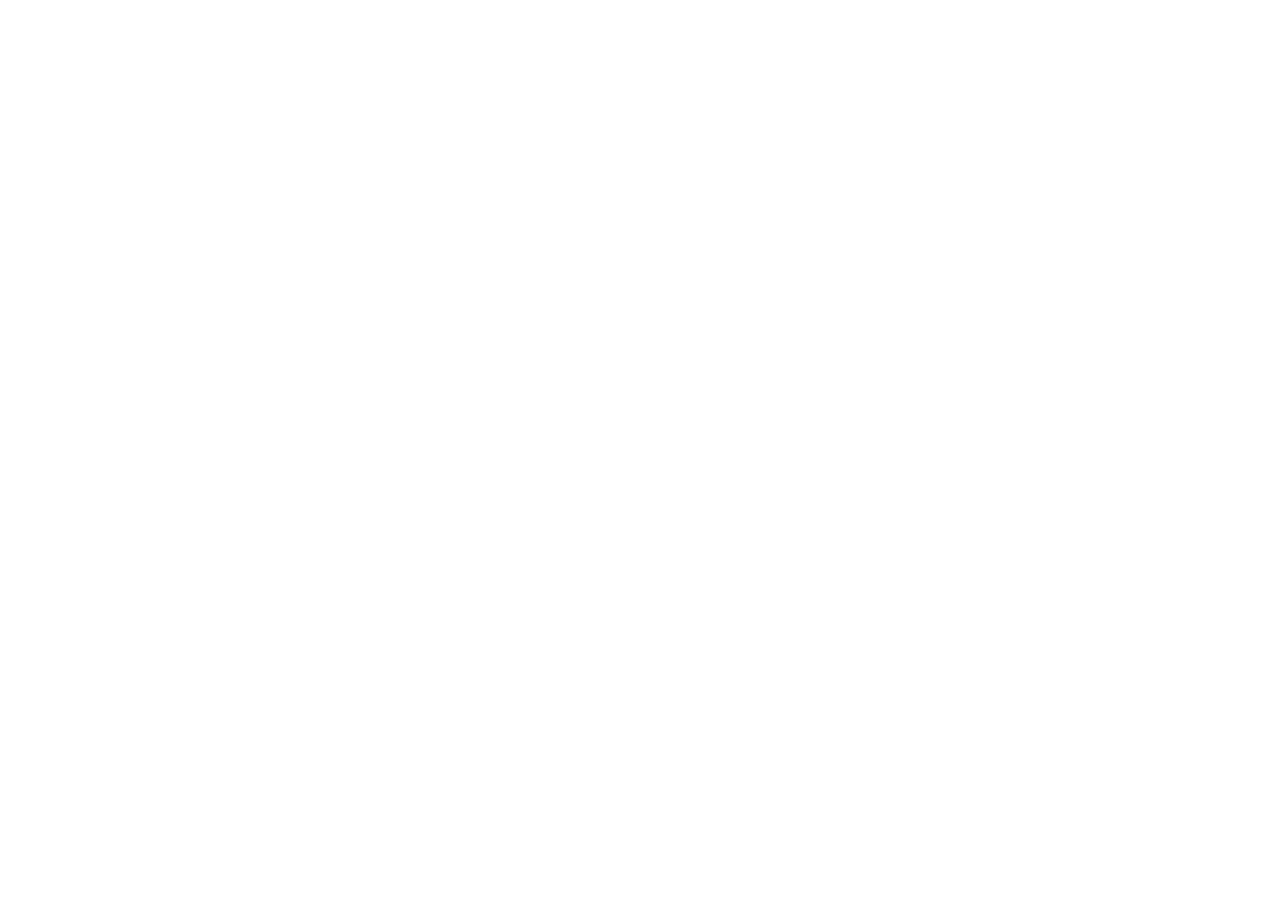
==== cards.html @ e1072382 "cards" ====
<!DOCTYPE html>
<html lang="en">
<head>
    <meta charset="UTF-8">
    <meta name="viewport" content="width=device-width, initial-scale=1.0">
    <link rel="stylesheet" href="cards.css">
    <title>Document</title>
</head>
<body>
    
</body>
</html>
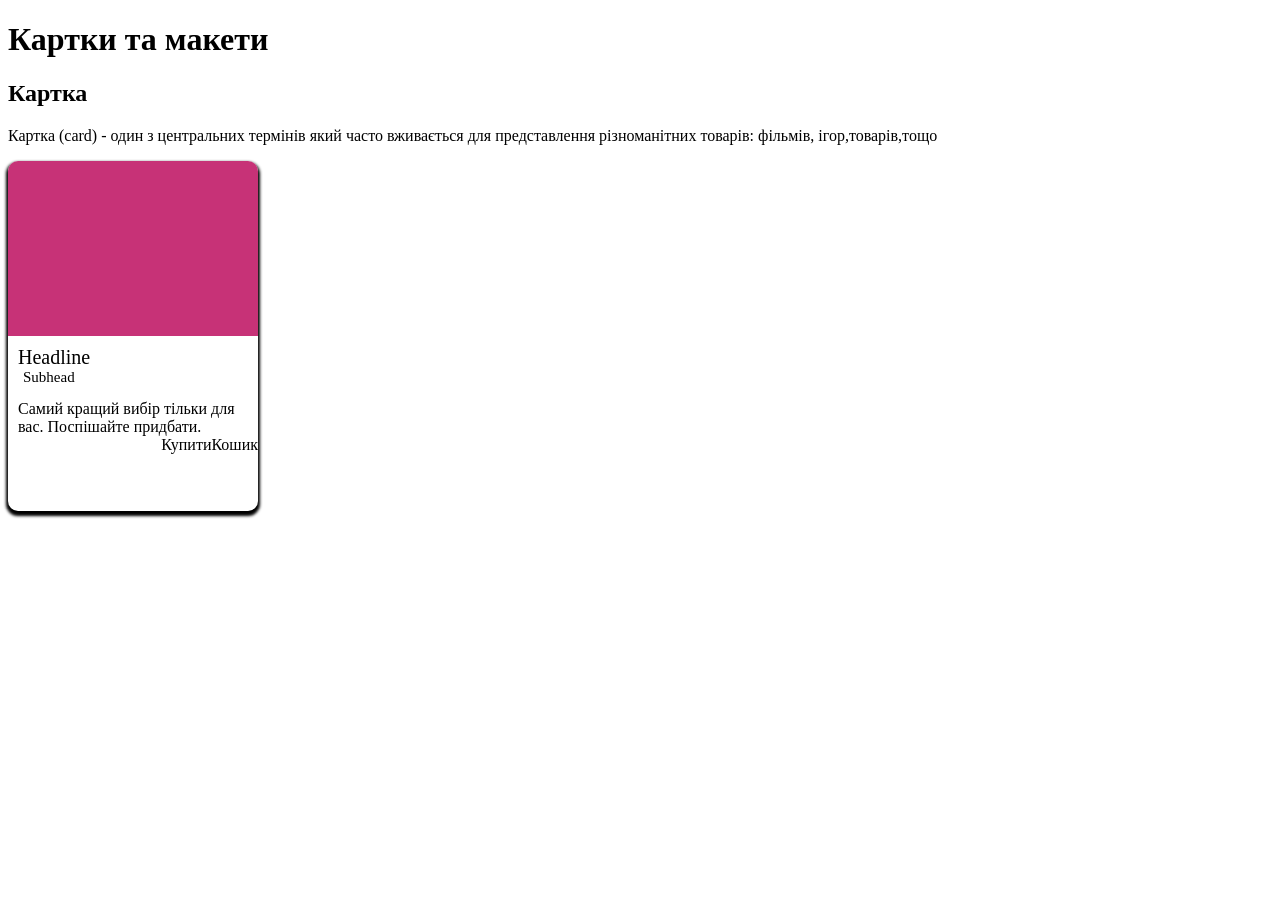
==== commit 06b1fd20: "cards2" ====
--- a/cards.html
+++ b/cards.html
@@ -4,9 +4,28 @@
     <meta charset="UTF-8">
     <meta name="viewport" content="width=device-width, initial-scale=1.0">
     <link rel="stylesheet" href="cards.css">
-    <title>Document</title>
+    <title>Cards</title>
 </head>
 <body>
-    
+    <h1>Картки та макети</h1>
+        <h2>Картка</h2>
+        <p>
+            Картка (card) - один з центральних
+            термінів який часто вживається для представлення
+             різноманітних товарів: фільмів, ігор,товарів,тощо
+        </p>
+        <div class=card>
+            <div class="card-image"></div>
+            <div class="card-headline">Headline</div>
+            <div class="card-subhead">Subhead</div>
+            <div class="card-text">
+            Самий кращий вибір тільки для вас. 
+            Поспішайте придбати. 
+        </div>
+        <div class="card-footer">
+        <div class="card-button">Купити</div>
+        <div class="card-button">Кошик</div>
+        </div>
+        </div>
 </body>
 </html>
--- a/cards.css
+++ b/cards.css
@@ -0,0 +1,39 @@
+.card {
+   border-radius: 10px;
+   box-shadow: 0 3px 3px 2px; /* 1- горизонтальний зсув, 2- вертикальний зсув,3-розмір тіні,4- блюр(плавність) */   
+   height: 350px;
+   width: 250px;
+}
+.card-text{
+   flex:1;
+   padding-top: 14px;
+}
+
+.card-image {
+width: 100%;
+height:50%;
+background-color: rgb(199, 50, 119);
+/*              LT   RT  LB RB */
+border-radius: 10px 10px 0 0;
+}
+.card-headline{
+   padding-top: 10px;
+   font-size: 20px;
+   padding-left:10px;
+}
+.card-subhead{
+font-size: 15px;
+margin-left:5px;
+padding-left:10px;
+}
+.card-text{
+padding-top:14px;
+padding-left:10px;
+}
+.card-footer {
+display:flex;
+justify-content: end;
+}
+.card-button {
+
+}
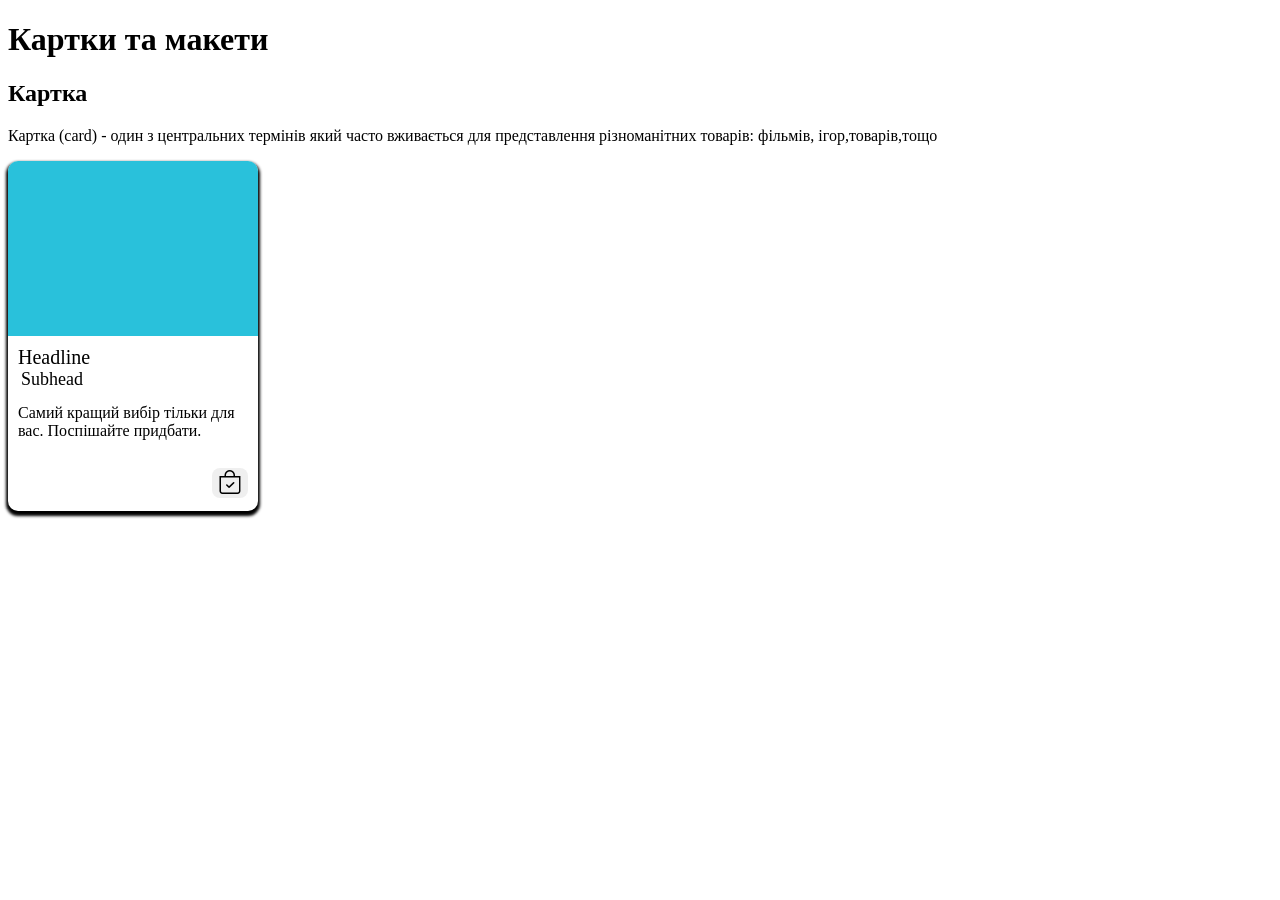
==== commit 5f22fd94: "cards3" ====
--- a/cards.html
+++ b/cards.html
@@ -3,6 +3,7 @@
 <head>
     <meta charset="UTF-8">
     <meta name="viewport" content="width=device-width, initial-scale=1.0">
+    <link rel="stylesheet" href="https://cdn.jsdelivr.net/npm/bootstrap-icons@1.13.2/font/bootstrap-icons.min.css">
     <link rel="stylesheet" href="cards.css">
     <title>Cards</title>
 </head>
@@ -23,8 +24,9 @@
             Поспішайте придбати. 
         </div>
         <div class="card-footer">
-        <div class="card-button">Купити</div>
-        <div class="card-button">Кошик</div>
+            <button class="card-button">
+                <i class="bi bi-bag-check"></i>
+            </button>
         </div>
         </div>
 </body>
--- a/cards.css
+++ b/cards.css
@@ -12,19 +12,19 @@
 .card-image {
 width: 100%;
 height:50%;
-background-color: rgb(199, 50, 119);
+background-color: rgb(41, 193, 219);
 /*              LT   RT  LB RB */
 border-radius: 10px 10px 0 0;
 }
 .card-headline{
-   padding-top: 10px;
+   padding-top:10px;
    font-size: 20px;
    padding-left:10px;
 }
 .card-subhead{
-font-size: 15px;
+font-size: large;
 margin-left:5px;
-padding-left:10px;
+padding-left:8px;
 }
 .card-text{
 padding-top:14px;
@@ -33,7 +33,17 @@
 .card-footer {
 display:flex;
 justify-content: end;
+margin: 8px 10px;
+padding-top: 20px;
 }
 .card-button {
-
+border-radius: 8px;
+border: 2px transparent;
+font-size: x-large;
+}
+.card-button:hover {
+    background-color: #ddd;
+}
+.card-button:active {
+    background-color: #ccc;
 }
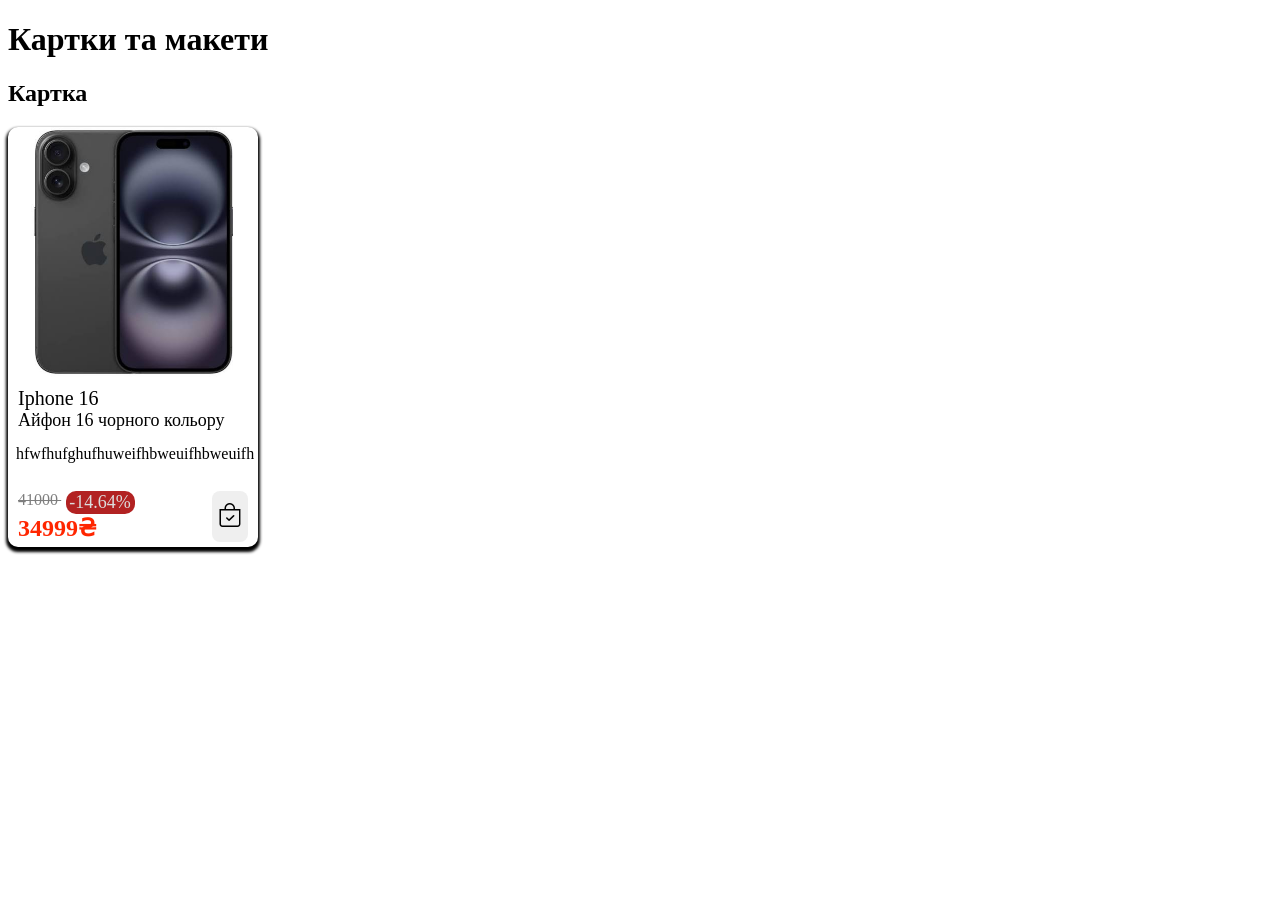
==== commit c17971bd: "cards3" ====
--- a/cards.html
+++ b/cards.html
@@ -11,19 +11,32 @@
     <h1>Картки та макети</h1>
         <h2>Картка</h2>
         <p>
-            Картка (card) - один з центральних
-            термінів який часто вживається для представлення
-             різноманітних товарів: фільмів, ігор,товарів,тощо
         </p>
         <div class=card>
-            <div class="card-image"></div>
-            <div class="card-headline">Headline</div>
-            <div class="card-subhead">Subhead</div>
+            <div class="card-image">
+                <img src="images.jpg">
+            </div>
+            <div class="card-headline">Iphone 16</div>
+            <div class="card-subhead">Айфон 16 чорного кольору</div>
             <div class="card-text">
-            Самий кращий вибір тільки для вас. 
-            Поспішайте придбати. 
+            hfwfhufghufhuweifhbweuifhbweuifh
         </div>
         <div class="card-footer">
+            <div class="card-price">
+            <div class="card-price-discount">
+            <div class="card-price-old">
+                41000&thinsp;
+
+            </div>
+            <div class="card-discount-percent">
+                -14.64%&hairsp;
+            </div>
+            </div>
+            <div class="card-price-actual">
+                34999₴&thinsp;
+            </div>
+            </div>
+
             <button class="card-button">
                 <i class="bi bi-bag-check"></i>
             </button>
--- a/cards.css
+++ b/cards.css
@@ -1,7 +1,7 @@
 .card {
    border-radius: 10px;
    box-shadow: 0 3px 3px 2px; /* 1- горизонтальний зсув, 2- вертикальний зсув,3-розмір тіні,4- блюр(плавність) */   
-   height: 350px;
+   height: 420px;
    width: 250px;
 }
 .card-text{
@@ -9,14 +9,16 @@
    padding-top: 14px;
 }
 
-.card-image {
+.card-image img {
 width: 100%;
-height:50%;
-background-color: rgb(41, 193, 219);
+height:250px;
 /*              LT   RT  LB RB */
 border-radius: 10px 10px 0 0;
+display:block;
+object-fit: contain;
 }
 .card-headline{
+    font-size: xx-large;
    padding-top:10px;
    font-size: 20px;
    padding-left:10px;
@@ -24,15 +26,16 @@
 .card-subhead{
 font-size: large;
 margin-left:5px;
-padding-left:8px;
+padding-left:5px;
 }
 .card-text{
 padding-top:14px;
-padding-left:10px;
+padding-left:8px;
+font-size: medium;
 }
 .card-footer {
 display:flex;
-justify-content: end;
+justify-content:space-between;
 margin: 8px 10px;
 padding-top: 20px;
 }
@@ -46,4 +49,30 @@
 }
 .card-button:active {
     background-color: #ccc;
+}
+.card-price {
+    display:flex;
+    flex-direction: column;
+}
+.card-price-discount {
+    display: flex;
+    flex-direction: row;
+    gap: 5px;
+}
+.card-price-old{
+    text-decoration: line-through;
+    font-size: medium;
+    color:#7e7e7e
+}
+.card-price-actual {
+    font-size: x-large;
+    color: #FF2600;
+    font-weight: 700;
+}
+.card-discount-percent {
+    background-color:firebrick;
+    color:#ddd;
+    border-radius: 10px 10px 10px 10px;
+    font-size: large;
+    padding: 1px 3px;
 }
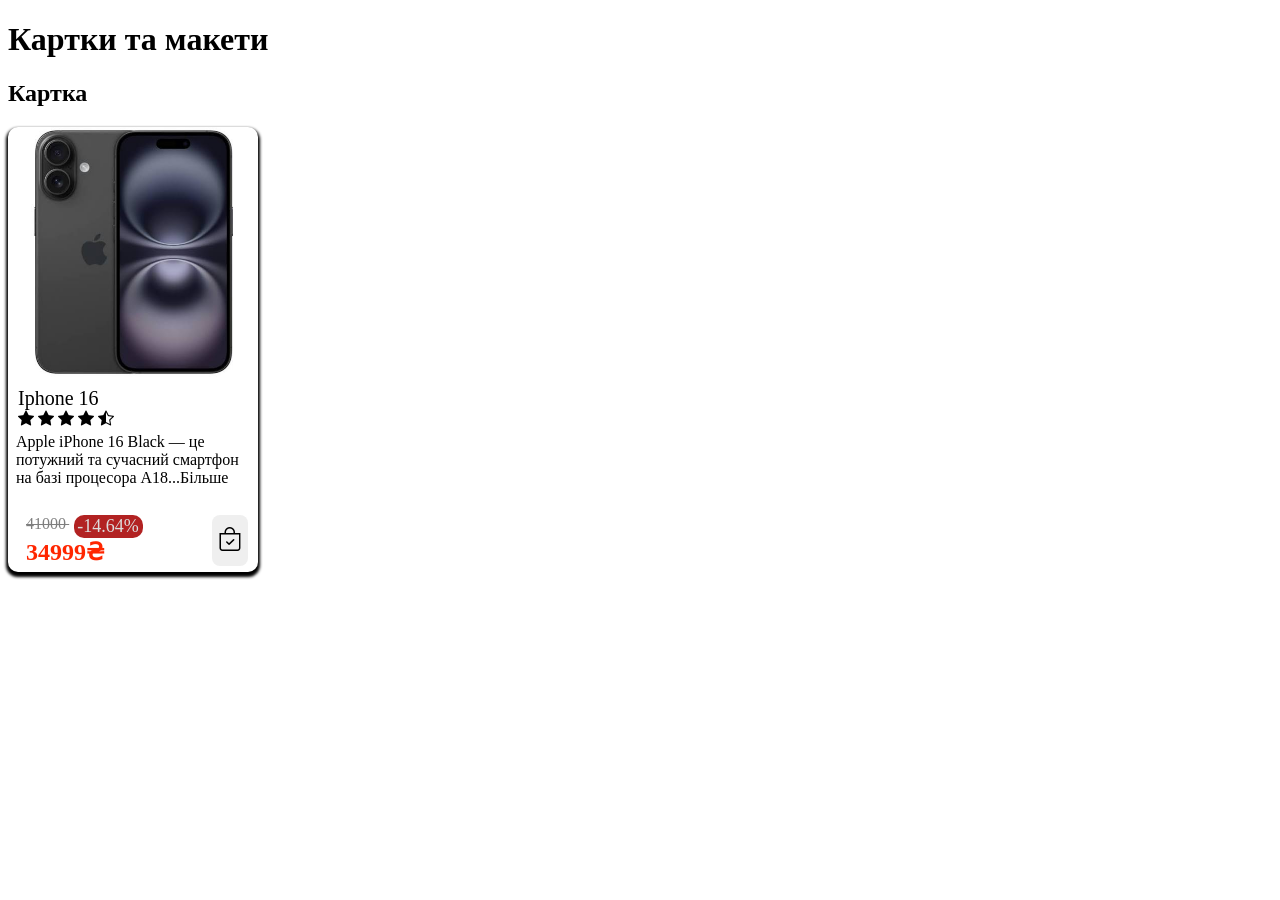
==== commit 2fb8319a: "iphone16" ====
--- a/cards.html
+++ b/cards.html
@@ -17,10 +17,16 @@
                 <img src="images.jpg">
             </div>
             <div class="card-headline">Iphone 16</div>
-            <div class="card-subhead">Айфон 16 чорного кольору</div>
+            <div class="card-subhead">
+                <i class="bi bi-star-fill"></i>
+                 <i class="bi bi-star-fill"></i>
+                  <i class="bi bi-star-fill"></i>
+                   <i class="bi bi-star-fill"></i>
+                <i class="bi bi-star-half"></i>
+
+            </div>
             <div class="card-text">
-            hfwfhufghufhuweifhbweuifhbweuifh
-        </div>
+            Apple iPhone 16 Black — це потужний та сучасний смартфон на базі процесора A18...Більше
         <div class="card-footer">
             <div class="card-price">
             <div class="card-price-discount">
--- a/cards.css
+++ b/cards.css
@@ -1,7 +1,7 @@
 .card {
    border-radius: 10px;
    box-shadow: 0 3px 3px 2px; /* 1- горизонтальний зсув, 2- вертикальний зсув,3-розмір тіні,4- блюр(плавність) */   
-   height: 420px;
+   height: 445px;
    width: 250px;
 }
 .card-text{
@@ -29,7 +29,7 @@
 padding-left:5px;
 }
 .card-text{
-padding-top:14px;
+padding-top:5px;
 padding-left:8px;
 font-size: medium;
 }
@@ -75,4 +75,9 @@
     border-radius: 10px 10px 10px 10px;
     font-size: large;
     padding: 1px 3px;
-}+}
+.card-subhead {
+    font-size:medium;
+}
+
+
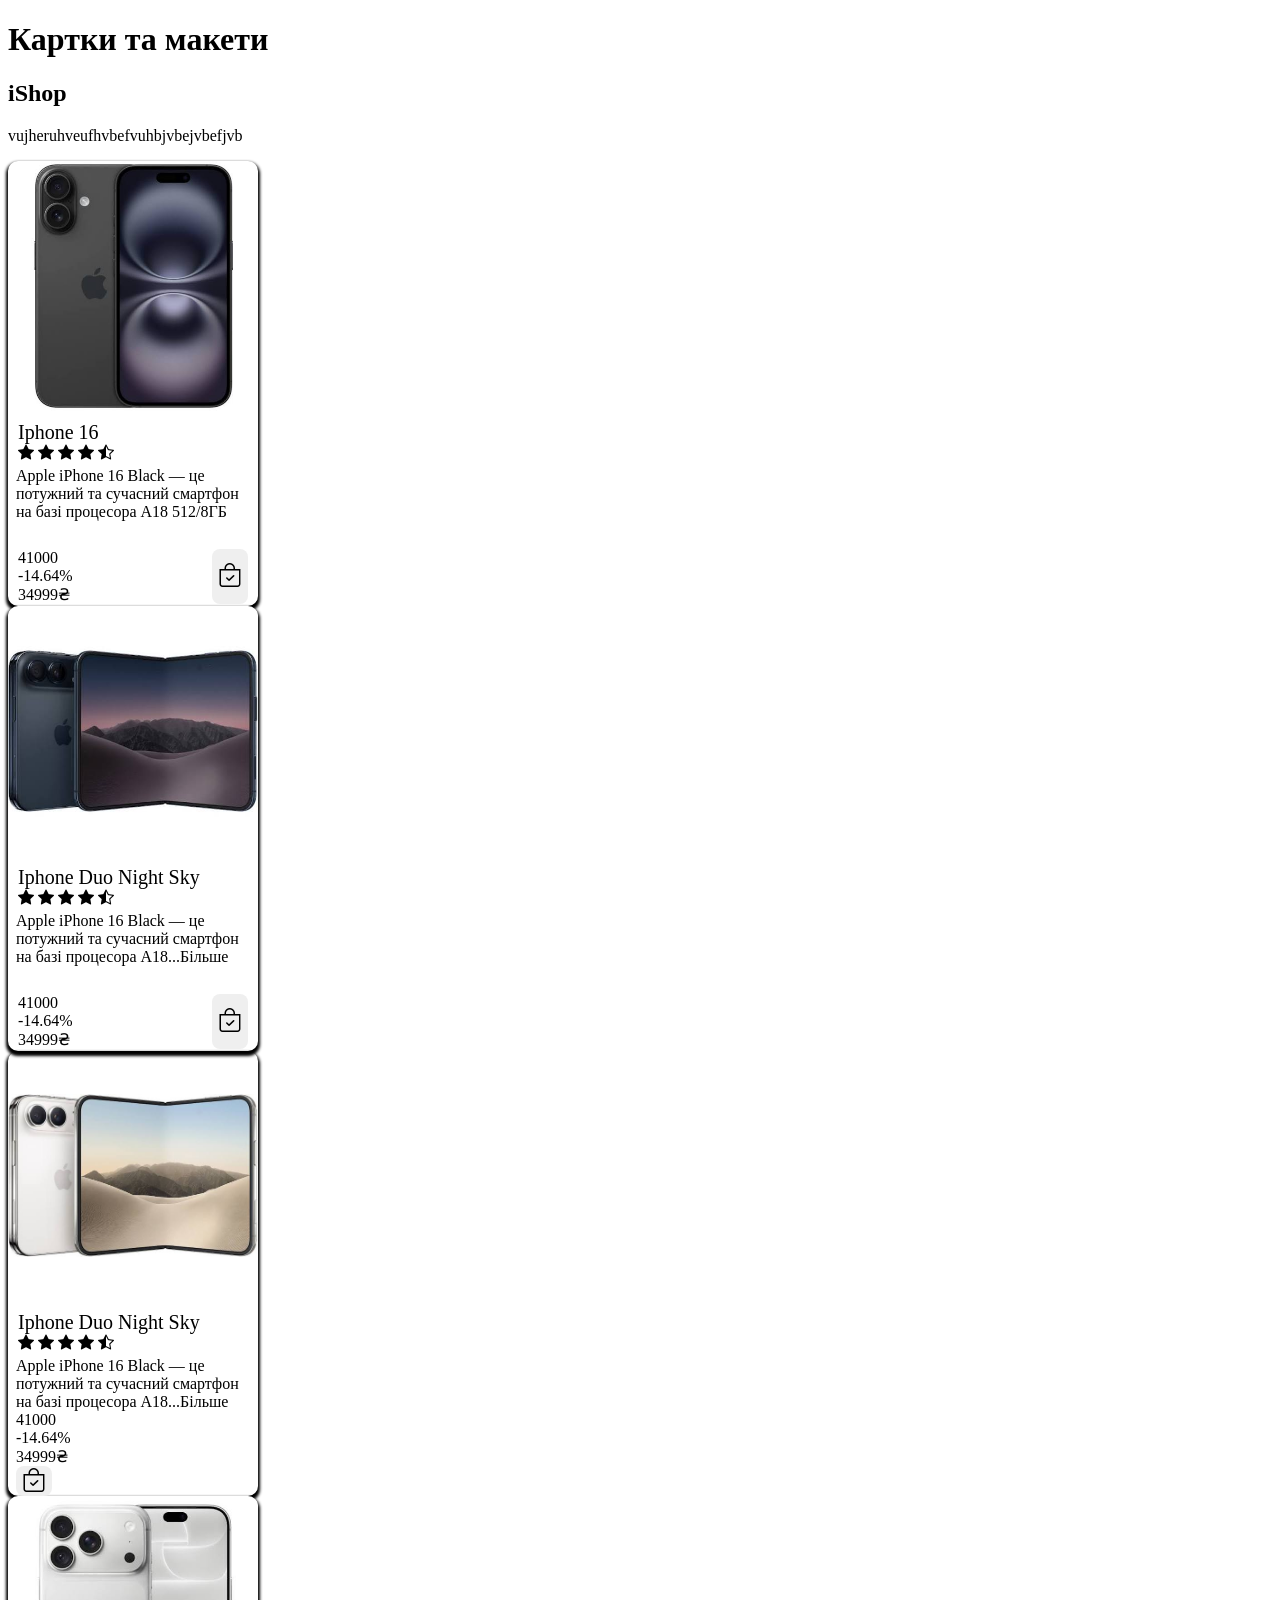
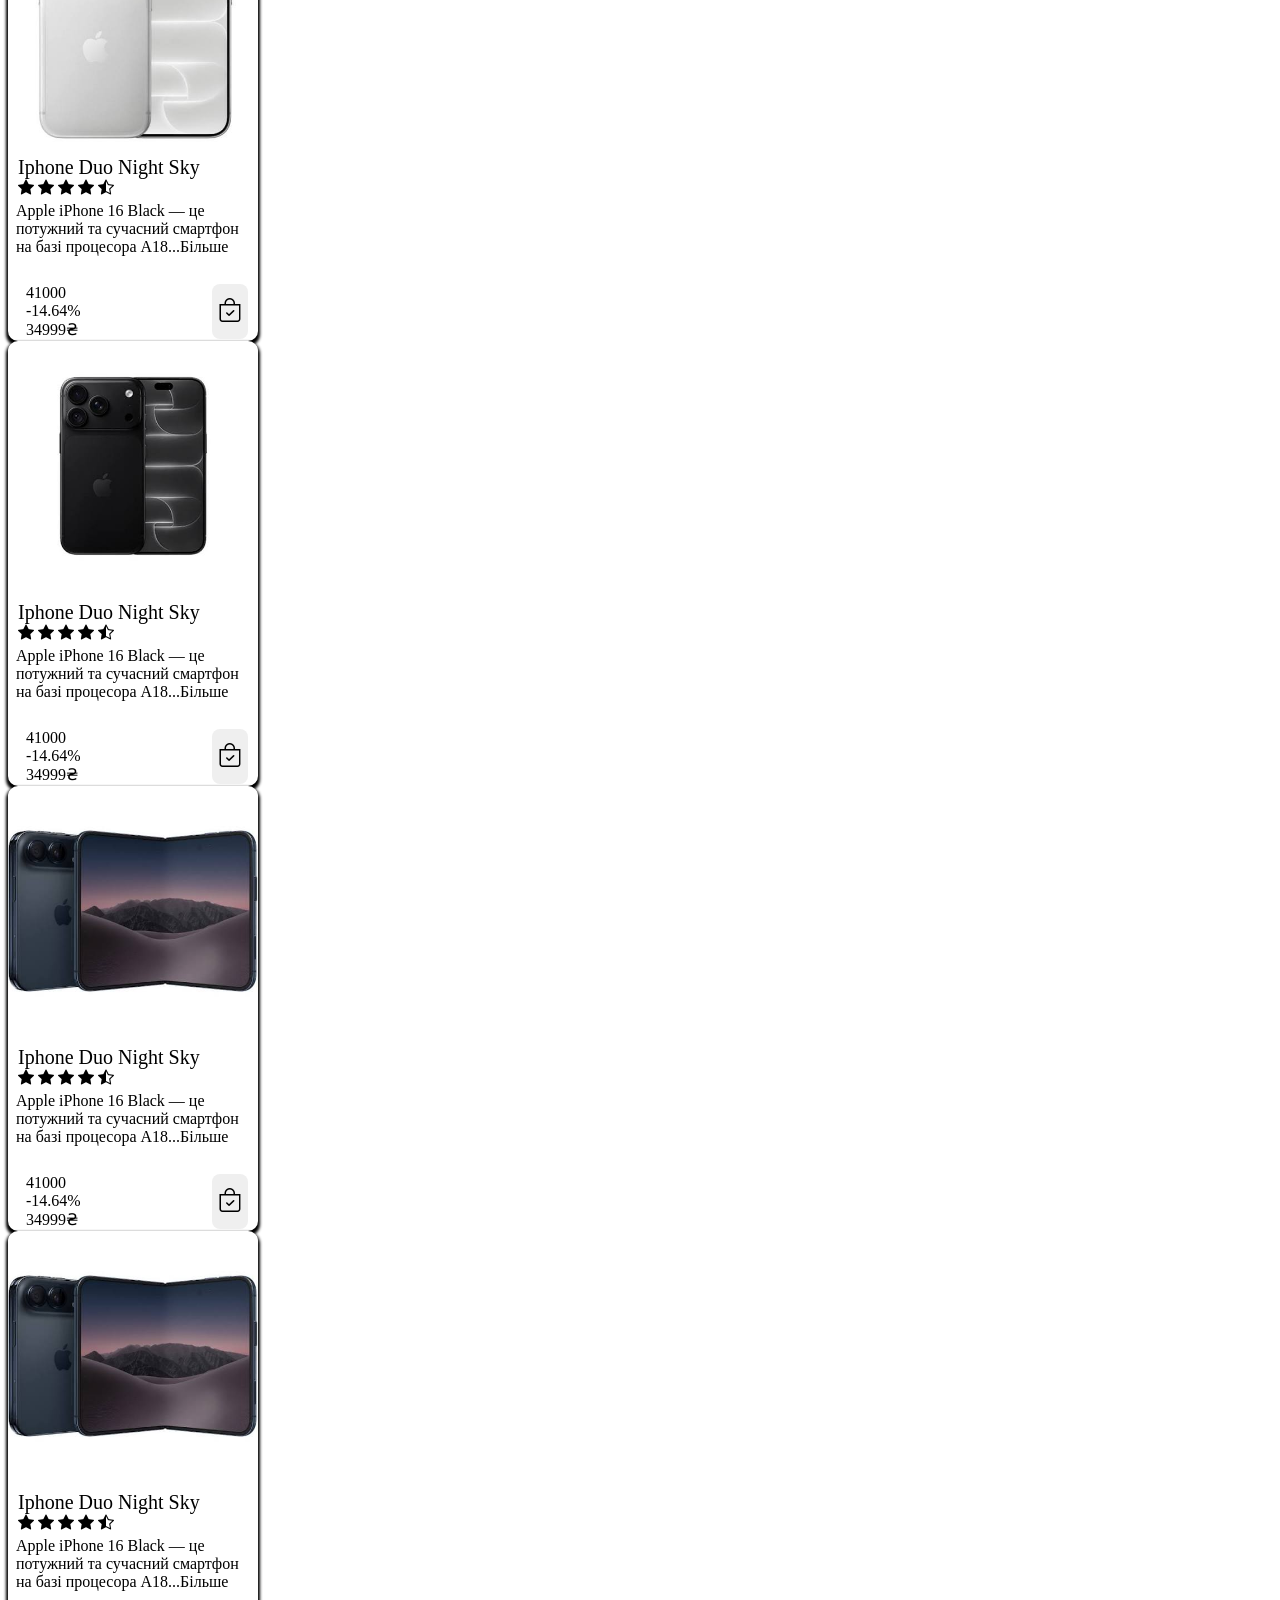
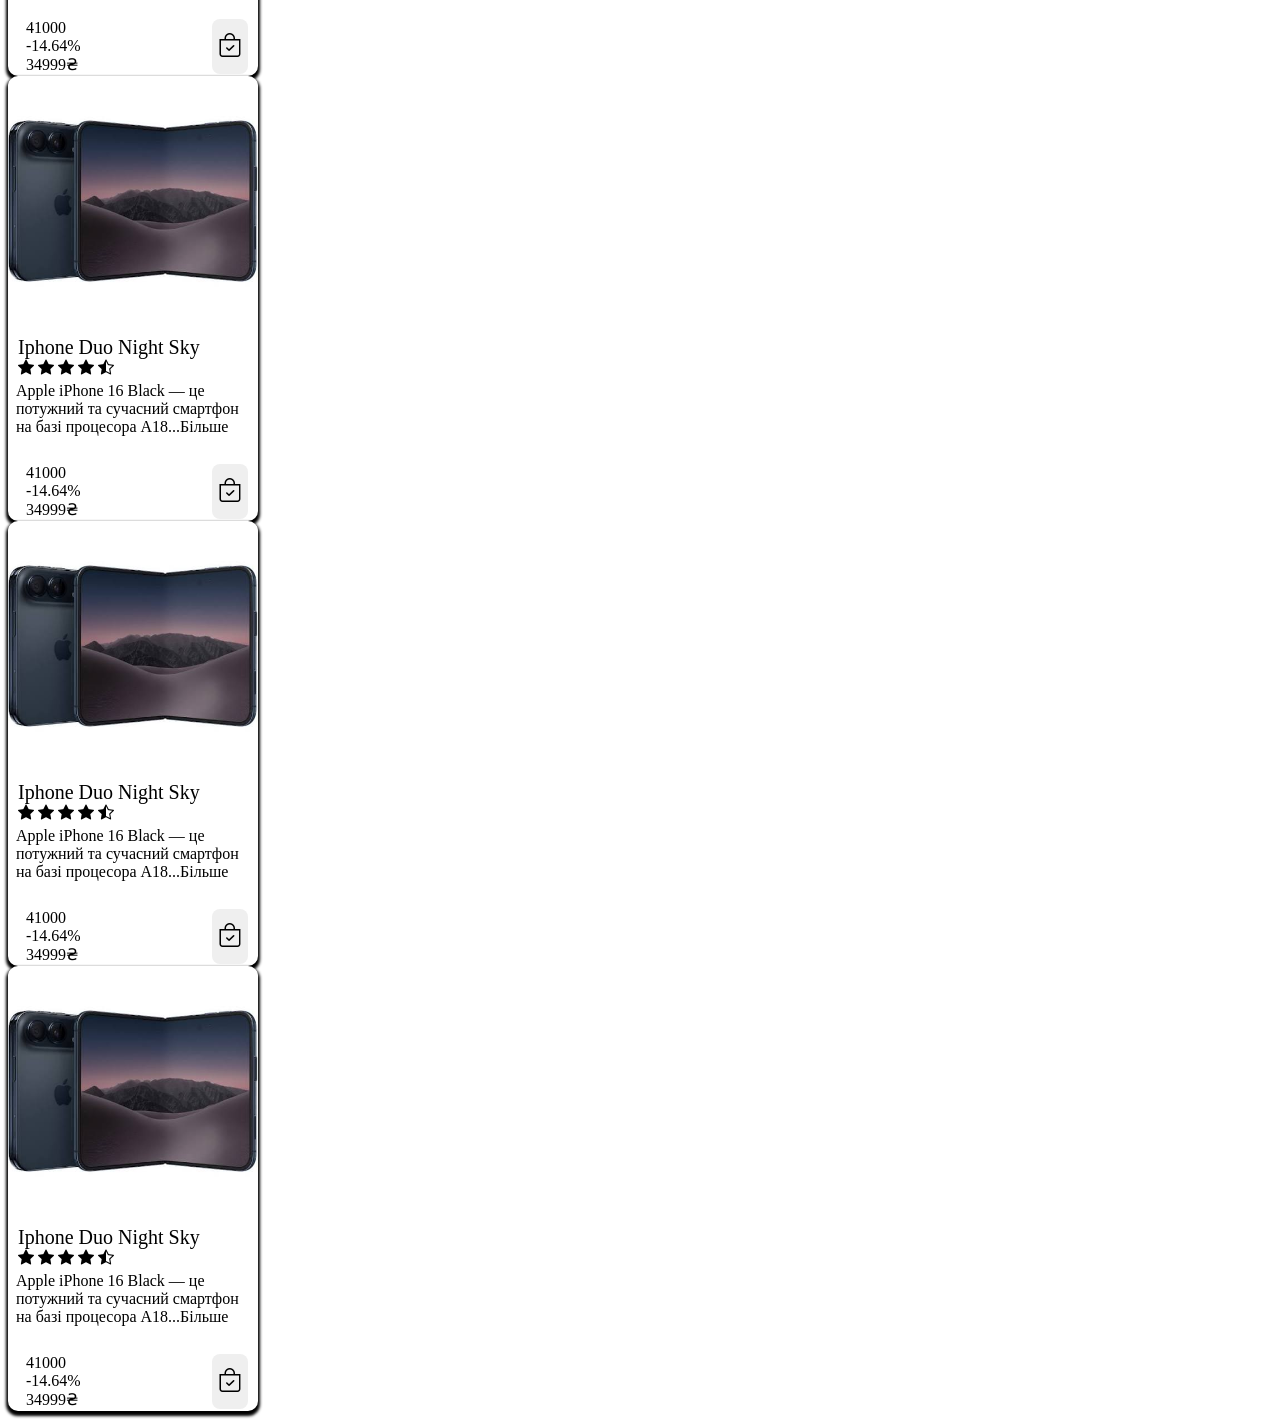
==== commit 9bc6c2e1: "final" ====
--- a/cards.html
+++ b/cards.html
@@ -8,10 +8,10 @@
     <title>Cards</title>
 </head>
 <body>
-    <h1>Картки та макети</h1>
-        <h2>Картка</h2>
-        <p>
-        </p>
+    <h1 class="page-header">Картки та макети</h1>
+        <h2 class="page-header">iShop</h2>
+       <p class="page-subhead">vujheruhveufhvbefvuhbjvbejvbefjvb</p>
+        <div class="cards-container">
         <div class=card>
             <div class="card-image">
                 <img src="images.jpg">
@@ -26,27 +26,374 @@
 
             </div>
             <div class="card-text">
-            Apple iPhone 16 Black — це потужний та сучасний смартфон на базі процесора A18...Більше
-        <div class="card-footer">
-            <div class="card-price">
-            <div class="card-price-discount">
-            <div class="card-price-old">
-                41000&thinsp;
-
-            </div>
-            <div class="card-discount-percent">
-                -14.64%&hairsp;
-            </div>
-            </div>
-            <div class="card-price-actual">
-                34999₴&thinsp;
-            </div>
-            </div>
-
-            <button class="card-button">
-                <i class="bi bi-bag-check"></i>
-            </button>
-        </div>
+            Apple iPhone 16 Black — це потужний та сучасний смартфон на базі процесора A18 512/8ГБ
+        
+        </div>
+        <div class="card-footer">
+            <div class="card-price">
+            <div class="card-price-discount">
+            <div class="card-price-old">
+                41000&thinsp;
+
+            </div>
+            <div class="card-discount-percent">
+                -14.64%&hairsp;
+            </div>
+            </div>
+            <div class="card-price-actual">
+                34999₴&thinsp;
+            </div>
+            </div>
+
+            <button class="card-button">
+                <i class="bi bi-bag-check"></i>
+            </button>
+        </div>
+        </div>
+
+        <div class=card>
+            <div class="card-image">
+                <img src="iphone.jpg">
+            </div>
+            <div class="card-headline">Iphone Duo Night Sky</div>
+            <div class="card-subhead">
+                <i class="bi bi-star-fill"></i>
+                 <i class="bi bi-star-fill"></i>
+                  <i class="bi bi-star-fill"></i>
+                   <i class="bi bi-star-fill"></i>
+                <i class="bi bi-star-half"></i>
+
+            </div>
+            <div class="card-text">
+            Apple iPhone 16 Black — це потужний та сучасний смартфон на базі процесора A18...Більше
+         </div>
+         <div class="card-footer">
+            <div class="card-price">
+            <div class="card-price-discount">
+            <div class="card-price-old">
+                41000&thinsp;
+
+            </div>
+            <div class="card-discount-percent">
+                -14.64%&hairsp;
+            </div>
+            </div>
+            <div class="card-price-actual">
+                34999₴&thinsp;
+            </div>
+            </div>
+
+            <button class="card-button">
+                <i class="bi bi-bag-check"></i>
+            </button>
+        </div>
+       
+        </div>
+
+        <div class=card>
+            <div class="card-image">
+                <img src="iphone3.jpg">
+            </div>
+            <div class="card-headline">Iphone Duo Night Sky</div>
+            <div class="card-subhead">
+                <i class="bi bi-star-fill"></i>
+                 <i class="bi bi-star-fill"></i>
+                  <i class="bi bi-star-fill"></i>
+                   <i class="bi bi-star-fill"></i>
+                <i class="bi bi-star-half"></i>
+
+            </div>
+            <div class="card-text">
+            Apple iPhone 16 Black — це потужний та сучасний смартфон на базі процесора A18...Більше
+            <div class="card-price">
+            <div class="card-price-discount">
+            <div class="card-price-old">
+                41000&thinsp;
+
+            </div>
+            <div class="card-discount-percent">
+                -14.64%&hairsp;
+            </div>
+            </div>
+            <div class="card-price-actual">
+                34999₴&thinsp;
+            </div>
+            </div>
+
+            <button class="card-button">
+                <i class="bi bi-bag-check"></i>
+            </button>
+        </div>
+         <div class="card-footer">
+        </div>
+        </div>
+
+        <div class=card>
+            <div class="card-image">
+                <img src="iphone4.jpg">
+            </div>
+            <div class="card-headline">Iphone Duo Night Sky</div>
+            <div class="card-subhead">
+                <i class="bi bi-star-fill"></i>
+                 <i class="bi bi-star-fill"></i>
+                  <i class="bi bi-star-fill"></i>
+                   <i class="bi bi-star-fill"></i>
+                <i class="bi bi-star-half"></i>
+
+            </div>
+            <div class="card-text">
+            Apple iPhone 16 Black — це потужний та сучасний смартфон на базі процесора A18...Більше
+        <div class="card-footer">
+            <div class="card-price">
+            <div class="card-price-discount">
+            <div class="card-price-old">
+                41000&thinsp;
+
+            </div>
+            <div class="card-discount-percent">
+                -14.64%&hairsp;
+            </div>
+            </div>
+            <div class="card-price-actual">
+                34999₴&thinsp;
+            </div>
+            </div>
+
+            <button class="card-button">
+                <i class="bi bi-bag-check"></i>
+            </button>
+        </div>
+        </div>
+        </div>
+
+        <div class=card>
+            <div class="card-image">
+                <img src="iphone5.jpg">
+            </div>
+            <div class="card-headline">Iphone Duo Night Sky</div>
+            <div class="card-subhead">
+                <i class="bi bi-star-fill"></i>
+                 <i class="bi bi-star-fill"></i>
+                  <i class="bi bi-star-fill"></i>
+                   <i class="bi bi-star-fill"></i>
+                <i class="bi bi-star-half"></i>
+
+            </div>
+            <div class="card-text">
+            Apple iPhone 16 Black — це потужний та сучасний смартфон на базі процесора A18...Більше
+        <div class="card-footer">
+            <div class="card-price">
+            <div class="card-price-discount">
+            <div class="card-price-old">
+                41000&thinsp;
+
+            </div>
+            <div class="card-discount-percent">
+                -14.64%&hairsp;
+            </div>
+            </div>
+            <div class="card-price-actual">
+                34999₴&thinsp;
+            </div>
+            </div>
+
+            <button class="card-button">
+                <i class="bi bi-bag-check"></i>
+            </button>
+        </div>
+        </div>
+        </div>
+
+        <div class=card>
+            <div class="card-image">
+                <img src="iphone.jpg">
+            </div>
+            <div class="card-headline">Iphone Duo Night Sky</div>
+            <div class="card-subhead">
+                <i class="bi bi-star-fill"></i>
+                 <i class="bi bi-star-fill"></i>
+                  <i class="bi bi-star-fill"></i>
+                   <i class="bi bi-star-fill"></i>
+                <i class="bi bi-star-half"></i>
+
+            </div>
+            <div class="card-text">
+            Apple iPhone 16 Black — це потужний та сучасний смартфон на базі процесора A18...Більше
+        <div class="card-footer">
+            <div class="card-price">
+            <div class="card-price-discount">
+            <div class="card-price-old">
+                41000&thinsp;
+
+            </div>
+            <div class="card-discount-percent">
+                -14.64%&hairsp;
+            </div>
+            </div>
+            <div class="card-price-actual">
+                34999₴&thinsp;
+            </div>
+            </div>
+
+            <button class="card-button">
+                <i class="bi bi-bag-check"></i>
+            </button>
+        </div>
+        </div>
+        </div>
+
+        <div class=card>
+            <div class="card-image">
+                <img src="iphone.jpg">
+            </div>
+            <div class="card-headline">Iphone Duo Night Sky</div>
+            <div class="card-subhead">
+                <i class="bi bi-star-fill"></i>
+                 <i class="bi bi-star-fill"></i>
+                  <i class="bi bi-star-fill"></i>
+                   <i class="bi bi-star-fill"></i>
+                <i class="bi bi-star-half"></i>
+
+            </div>
+            <div class="card-text">
+            Apple iPhone 16 Black — це потужний та сучасний смартфон на базі процесора A18...Більше
+        <div class="card-footer">
+            <div class="card-price">
+            <div class="card-price-discount">
+            <div class="card-price-old">
+                41000&thinsp;
+
+            </div>
+            <div class="card-discount-percent">
+                -14.64%&hairsp;
+            </div>
+            </div>
+            <div class="card-price-actual">
+                34999₴&thinsp;
+            </div>
+            </div>
+
+            <button class="card-button">
+                <i class="bi bi-bag-check"></i>
+            </button>
+        </div>
+        </div>
+        </div>
+
+        <div class=card>
+            <div class="card-image">
+                <img src="iphone.jpg">
+            </div>
+            <div class="card-headline">Iphone Duo Night Sky</div>
+            <div class="card-subhead">
+                <i class="bi bi-star-fill"></i>
+                 <i class="bi bi-star-fill"></i>
+                  <i class="bi bi-star-fill"></i>
+                   <i class="bi bi-star-fill"></i>
+                <i class="bi bi-star-half"></i>
+
+            </div>
+            <div class="card-text">
+            Apple iPhone 16 Black — це потужний та сучасний смартфон на базі процесора A18...Більше
+        <div class="card-footer">
+            <div class="card-price">
+            <div class="card-price-discount">
+            <div class="card-price-old">
+                41000&thinsp;
+
+            </div>
+            <div class="card-discount-percent">
+                -14.64%&hairsp;
+            </div>
+            </div>
+            <div class="card-price-actual">
+                34999₴&thinsp;
+            </div>
+            </div>
+
+            <button class="card-button">
+                <i class="bi bi-bag-check"></i>
+            </button>
+        </div>
+        </div>
+        </div>
+
+        <div class=card>
+            <div class="card-image">
+                <img src="iphone.jpg">
+            </div>
+            <div class="card-headline">Iphone Duo Night Sky</div>
+            <div class="card-subhead">
+                <i class="bi bi-star-fill"></i>
+                 <i class="bi bi-star-fill"></i>
+                  <i class="bi bi-star-fill"></i>
+                   <i class="bi bi-star-fill"></i>
+                <i class="bi bi-star-half"></i>
+
+            </div>
+            <div class="card-text">
+            Apple iPhone 16 Black — це потужний та сучасний смартфон на базі процесора A18...Більше
+        <div class="card-footer">
+            <div class="card-price">
+            <div class="card-price-discount">
+            <div class="card-price-old">
+                41000&thinsp;
+
+            </div>
+            <div class="card-discount-percent">
+                -14.64%&hairsp;
+            </div>
+            </div>
+            <div class="card-price-actual">
+                34999₴&thinsp;
+            </div>
+            </div>
+
+            <button class="card-button">
+                <i class="bi bi-bag-check"></i>
+            </button>
+        </div>
+        </div>
+        </div>
+
+        <div class=card>
+            <div class="card-image">
+                <img src="iphone.jpg">
+            </div>
+            <div class="card-headline">Iphone Duo Night Sky</div>
+            <div class="card-subhead">
+                <i class="bi bi-star-fill"></i>
+                 <i class="bi bi-star-fill"></i>
+                  <i class="bi bi-star-fill"></i>
+                   <i class="bi bi-star-fill"></i>
+                <i class="bi bi-star-half"></i>
+
+            </div>
+            <div class="card-text">
+            Apple iPhone 16 Black — це потужний та сучасний смартфон на базі процесора A18...Більше
+        <div class="card-footer">
+            <div class="card-price">
+            <div class="card-price-discount">
+            <div class="card-price-old">
+                41000&thinsp;
+
+            </div>
+            <div class="card-discount-percent">
+                -14.64%&hairsp;
+            </div>
+            </div>
+            <div class="card-price-actual">
+                34999₴&thinsp;
+            </div>
+            </div>
+
+            <button class="card-button">
+                <i class="bi bi-bag-check"></i>
+            </button>
+        </div>
+        </div>
+        </div>
+
         </div>
 </body>
 </html>
--- a/cards.css
+++ b/cards.css
@@ -1,6 +1,7 @@
 .card {
    border-radius: 10px;
    box-shadow: 0 3px 3px 2px; /* 1- горизонтальний зсув, 2- вертикальний зсув,3-розмір тіні,4- блюр(плавність) */   
+   height: 420px;
    height: 445px;
    width: 250px;
 }
@@ -29,6 +30,7 @@
 padding-left:5px;
 }
 .card-text{
+padding-top:14px;
 padding-top:5px;
 padding-left:8px;
 font-size: medium;
@@ -54,30 +56,12 @@
     display:flex;
     flex-direction: column;
 }
-.card-price-discount {
-    display: flex;
-    flex-direction: row;
-    gap: 5px;
-}
-.card-price-old{
-    text-decoration: line-through;
-    font-size: medium;
-    color:#7e7e7e
-}
-.card-price-actual {
-    font-size: x-large;
-    color: #FF2600;
-    font-weight: 700;
-}
-.card-discount-percent {
-    background-color:firebrick;
-    color:#ddd;
+.card-head{
     border-radius: 10px 10px 10px 10px;
     font-size: large;
     padding: 1px 3px;
 }
+
 .card-subhead {
     font-size:medium;
 }
-
-
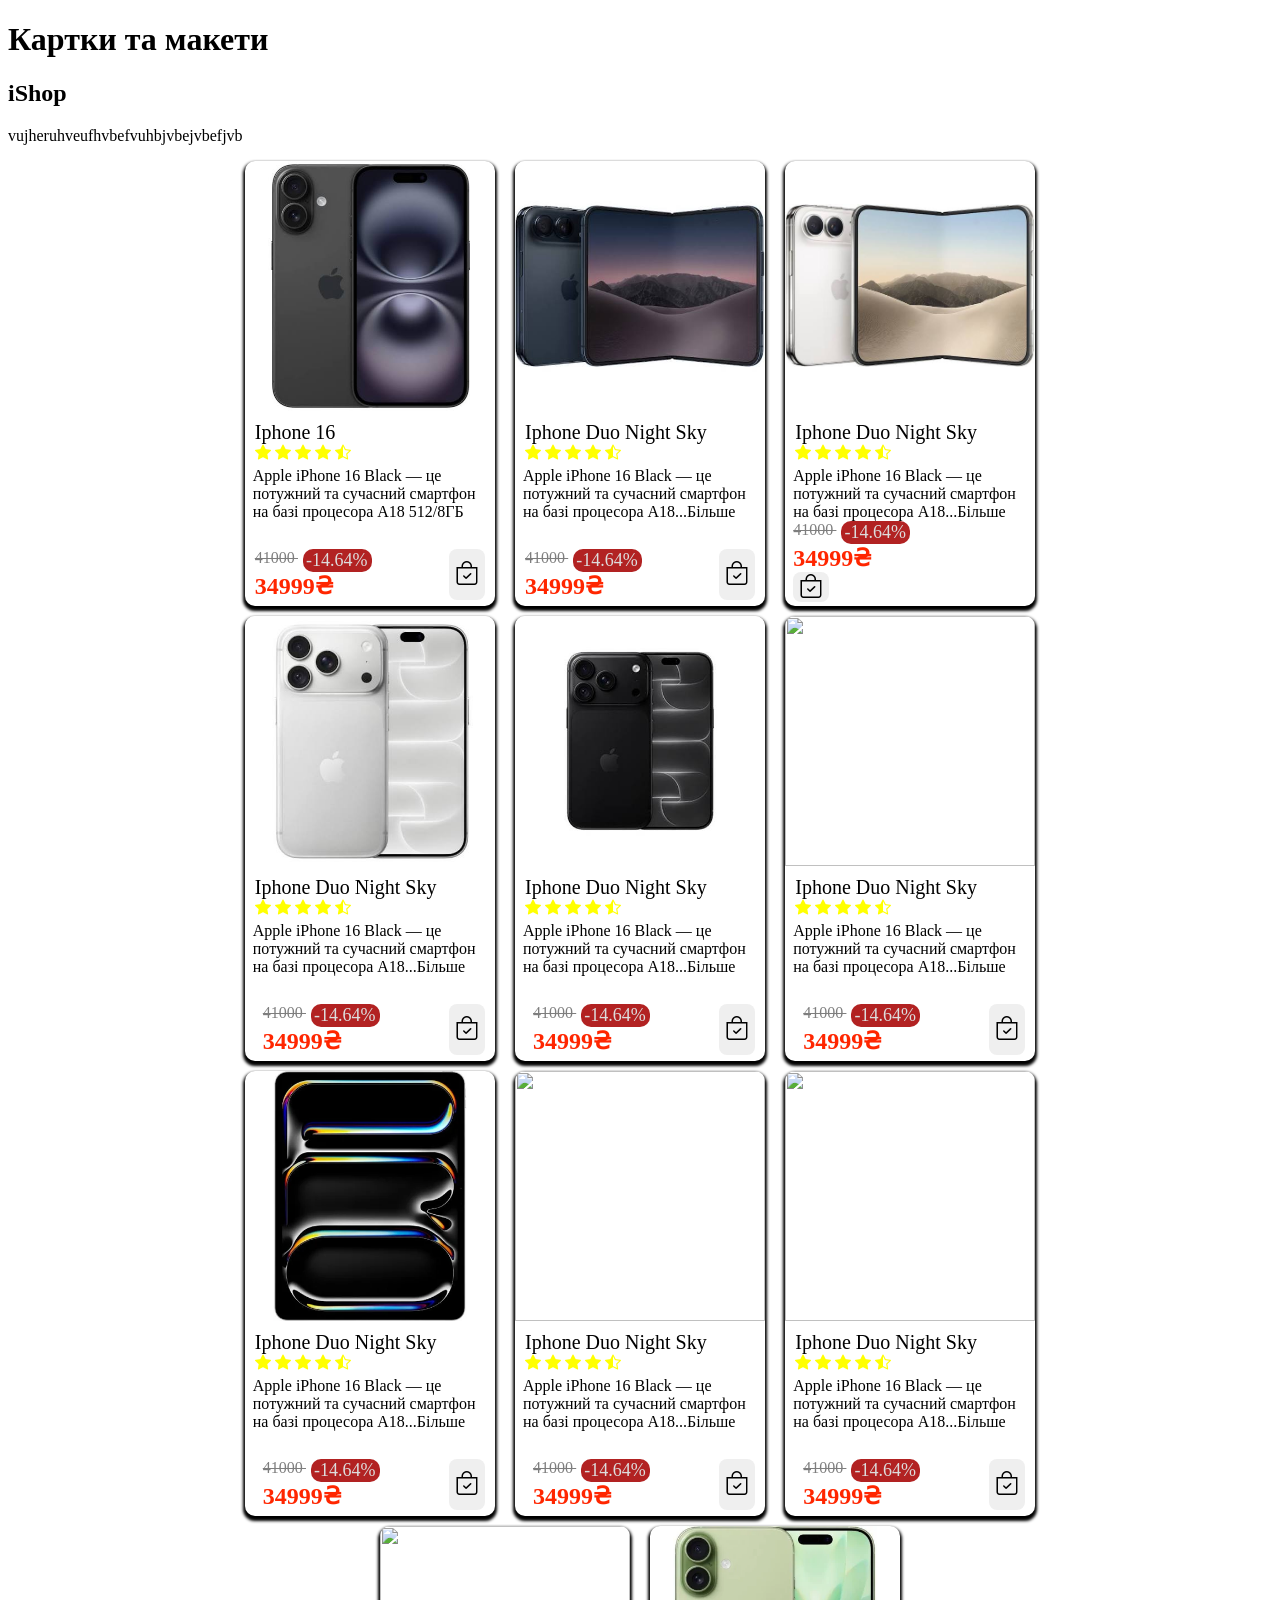
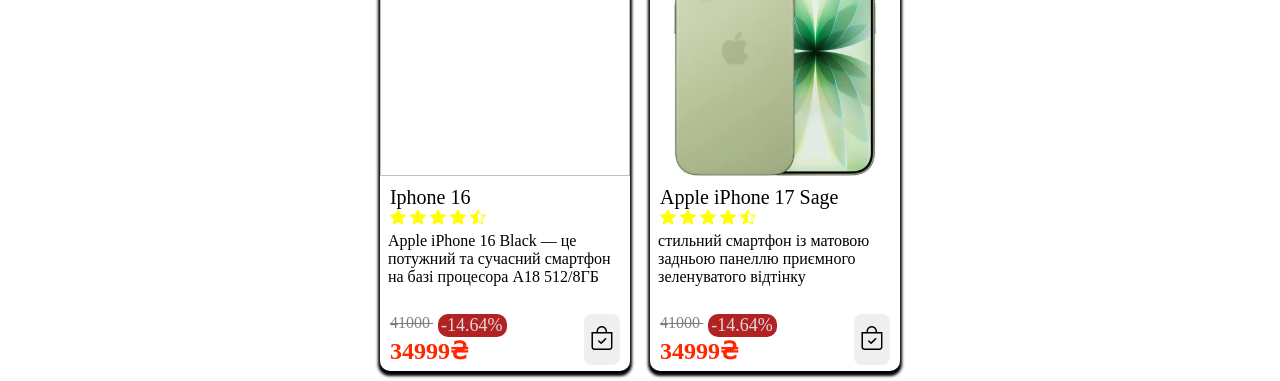
==== commit 88fa54e8: "finish2" ====
--- a/cards.html
+++ b/cards.html
@@ -206,191 +206,231 @@
 
         <div class=card>
             <div class="card-image">
-                <img src="iphone.jpg">
-            </div>
-            <div class="card-headline">Iphone Duo Night Sky</div>
-            <div class="card-subhead">
-                <i class="bi bi-star-fill"></i>
-                 <i class="bi bi-star-fill"></i>
-                  <i class="bi bi-star-fill"></i>
-                   <i class="bi bi-star-fill"></i>
-                <i class="bi bi-star-half"></i>
-
-            </div>
-            <div class="card-text">
-            Apple iPhone 16 Black — це потужний та сучасний смартфон на базі процесора A18...Більше
-        <div class="card-footer">
-            <div class="card-price">
-            <div class="card-price-discount">
-            <div class="card-price-old">
-                41000&thinsp;
-
-            </div>
-            <div class="card-discount-percent">
-                -14.64%&hairsp;
-            </div>
-            </div>
-            <div class="card-price-actual">
-                34999₴&thinsp;
-            </div>
-            </div>
-
-            <button class="card-button">
-                <i class="bi bi-bag-check"></i>
-            </button>
-        </div>
-        </div>
-        </div>
-
-        <div class=card>
-            <div class="card-image">
-                <img src="iphone.jpg">
-            </div>
-            <div class="card-headline">Iphone Duo Night Sky</div>
-            <div class="card-subhead">
-                <i class="bi bi-star-fill"></i>
-                 <i class="bi bi-star-fill"></i>
-                  <i class="bi bi-star-fill"></i>
-                   <i class="bi bi-star-fill"></i>
-                <i class="bi bi-star-half"></i>
-
-            </div>
-            <div class="card-text">
-            Apple iPhone 16 Black — це потужний та сучасний смартфон на базі процесора A18...Більше
-        <div class="card-footer">
-            <div class="card-price">
-            <div class="card-price-discount">
-            <div class="card-price-old">
-                41000&thinsp;
-
-            </div>
-            <div class="card-discount-percent">
-                -14.64%&hairsp;
-            </div>
-            </div>
-            <div class="card-price-actual">
-                34999₴&thinsp;
-            </div>
-            </div>
-
-            <button class="card-button">
-                <i class="bi bi-bag-check"></i>
-            </button>
-        </div>
-        </div>
-        </div>
-
-        <div class=card>
-            <div class="card-image">
-                <img src="iphone.jpg">
-            </div>
-            <div class="card-headline">Iphone Duo Night Sky</div>
-            <div class="card-subhead">
-                <i class="bi bi-star-fill"></i>
-                 <i class="bi bi-star-fill"></i>
-                  <i class="bi bi-star-fill"></i>
-                   <i class="bi bi-star-fill"></i>
-                <i class="bi bi-star-half"></i>
-
-            </div>
-            <div class="card-text">
-            Apple iPhone 16 Black — це потужний та сучасний смартфон на базі процесора A18...Більше
-        <div class="card-footer">
-            <div class="card-price">
-            <div class="card-price-discount">
-            <div class="card-price-old">
-                41000&thinsp;
-
-            </div>
-            <div class="card-discount-percent">
-                -14.64%&hairsp;
-            </div>
-            </div>
-            <div class="card-price-actual">
-                34999₴&thinsp;
-            </div>
-            </div>
-
-            <button class="card-button">
-                <i class="bi bi-bag-check"></i>
-            </button>
-        </div>
-        </div>
-        </div>
-
-        <div class=card>
-            <div class="card-image">
-                <img src="iphone.jpg">
-            </div>
-            <div class="card-headline">Iphone Duo Night Sky</div>
-            <div class="card-subhead">
-                <i class="bi bi-star-fill"></i>
-                 <i class="bi bi-star-fill"></i>
-                  <i class="bi bi-star-fill"></i>
-                   <i class="bi bi-star-fill"></i>
-                <i class="bi bi-star-half"></i>
-
-            </div>
-            <div class="card-text">
-            Apple iPhone 16 Black — це потужний та сучасний смартфон на базі процесора A18...Більше
-        <div class="card-footer">
-            <div class="card-price">
-            <div class="card-price-discount">
-            <div class="card-price-old">
-                41000&thinsp;
-
-            </div>
-            <div class="card-discount-percent">
-                -14.64%&hairsp;
-            </div>
-            </div>
-            <div class="card-price-actual">
-                34999₴&thinsp;
-            </div>
-            </div>
-
-            <button class="card-button">
-                <i class="bi bi-bag-check"></i>
-            </button>
-        </div>
-        </div>
-        </div>
-
-        <div class=card>
-            <div class="card-image">
-                <img src="iphone.jpg">
-            </div>
-            <div class="card-headline">Iphone Duo Night Sky</div>
-            <div class="card-subhead">
-                <i class="bi bi-star-fill"></i>
-                 <i class="bi bi-star-fill"></i>
-                  <i class="bi bi-star-fill"></i>
-                   <i class="bi bi-star-fill"></i>
-                <i class="bi bi-star-half"></i>
-
-            </div>
-            <div class="card-text">
-            Apple iPhone 16 Black — це потужний та сучасний смартфон на базі процесора A18...Більше
-        <div class="card-footer">
-            <div class="card-price">
-            <div class="card-price-discount">
-            <div class="card-price-old">
-                41000&thinsp;
-
-            </div>
-            <div class="card-discount-percent">
-                -14.64%&hairsp;
-            </div>
-            </div>
-            <div class="card-price-actual">
-                34999₴&thinsp;
-            </div>
-            </div>
-
-            <button class="card-button">
-                <i class="bi bi-bag-check"></i>
-            </button>
-        </div>
+                <img src="https://encrypted-tbn2.gstatic.com/shopping?q=tbn:ANd9GcT18Fmf_HNsH2q7SNBsNmia9_fdJlqQaQdEowAOS8f_RbLJ2aSIqM5SdztG03APdXAhKe32fcakrZhAIhTG-mJXCrbAJQm8FGHZvxNzY8QAn2yTwRrrpTdHVw&usqp=CAc">
+            </div>
+            <div class="card-headline">Iphone Duo Night Sky</div>
+            <div class="card-subhead">
+                <i class="bi bi-star-fill"></i>
+                 <i class="bi bi-star-fill"></i>
+                  <i class="bi bi-star-fill"></i>
+                   <i class="bi bi-star-fill"></i>
+                <i class="bi bi-star-half"></i>
+
+            </div>
+            <div class="card-text">
+            Apple iPhone 16 Black — це потужний та сучасний смартфон на базі процесора A18...Більше
+        <div class="card-footer">
+            <div class="card-price">
+            <div class="card-price-discount">
+            <div class="card-price-old">
+                41000&thinsp;
+
+            </div>
+            <div class="card-discount-percent">
+                -14.64%&hairsp;
+            </div>
+            </div>
+            <div class="card-price-actual">
+                34999₴&thinsp;
+            </div>
+            </div>
+
+            <button class="card-button">
+                <i class="bi bi-bag-check"></i>
+            </button>
+        </div>
+        </div>
+        </div>
+
+        <div class=card>
+            <div class="card-image">
+                <img src="[data-uri]">
+            </div>
+            <div class="card-headline">Iphone Duo Night Sky</div>
+            <div class="card-subhead">
+                <i class="bi bi-star-fill"></i>
+                 <i class="bi bi-star-fill"></i>
+                  <i class="bi bi-star-fill"></i>
+                   <i class="bi bi-star-fill"></i>
+                <i class="bi bi-star-half"></i>
+
+            </div>
+            <div class="card-text">
+            Apple iPhone 16 Black — це потужний та сучасний смартфон на базі процесора A18...Більше
+        <div class="card-footer">
+            <div class="card-price">
+            <div class="card-price-discount">
+            <div class="card-price-old">
+                41000&thinsp;
+
+            </div>
+            <div class="card-discount-percent">
+                -14.64%&hairsp;
+            </div>
+            </div>
+            <div class="card-price-actual">
+                34999₴&thinsp;
+            </div>
+            </div>
+
+            <button class="card-button">
+                <i class="bi bi-bag-check"></i>
+            </button>
+        </div>
+        </div>
+        </div>
+
+        <div class=card>
+            <div class="card-image">
+                <img src="https://encrypted-tbn0.gstatic.com/images?q=tbn:ANd9GcTLy9OqYLdXyUCZqxXkZBolPYfNMPhmNyi9rPgQpgH2oQ&s=1024">
+            </div>
+            <div class="card-headline">Iphone Duo Night Sky</div>
+            <div class="card-subhead">
+                <i class="bi bi-star-fill"></i>
+                 <i class="bi bi-star-fill"></i>
+                  <i class="bi bi-star-fill"></i>
+                   <i class="bi bi-star-fill"></i>
+                <i class="bi bi-star-half"></i>
+
+            </div>
+            <div class="card-text">
+            Apple iPhone 16 Black — це потужний та сучасний смартфон на базі процесора A18...Більше
+        <div class="card-footer">
+            <div class="card-price">
+            <div class="card-price-discount">
+            <div class="card-price-old">
+                41000&thinsp;
+
+            </div>
+            <div class="card-discount-percent">
+                -14.64%&hairsp;
+            </div>
+            </div>
+            <div class="card-price-actual">
+                34999₴&thinsp;
+            </div>
+            </div>
+
+            <button class="card-button">
+                <i class="bi bi-bag-check"></i>
+            </button>
+        </div>
+        </div>
+        </div>
+
+        <div class=card>
+            <div class="card-image">
+                <img src="https://encrypted-tbn0.gstatic.com/images?q=tbn:ANd9GcRjyWQIHkCpJ6pP5DyyQJ5GYp8G5oEqRyQCsjh-Qendgw&s=1024">
+            </div>
+            <div class="card-headline">Iphone Duo Night Sky</div>
+            <div class="card-subhead">
+                <i class="bi bi-star-fill"></i>
+                 <i class="bi bi-star-fill"></i>
+                  <i class="bi bi-star-fill"></i>
+                   <i class="bi bi-star-fill"></i>
+                <i class="bi bi-star-half"></i>
+
+            </div>
+            <div class="card-text">
+            Apple iPhone 16 Black — це потужний та сучасний смартфон на базі процесора A18...Більше
+        <div class="card-footer">
+            <div class="card-price">
+            <div class="card-price-discount">
+            <div class="card-price-old">
+                41000&thinsp;
+
+            </div>
+            <div class="card-discount-percent">
+                -14.64%&hairsp;
+            </div>
+            </div>
+            <div class="card-price-actual">
+                34999₴&thinsp;
+            </div>
+            </div>
+
+            <button class="card-button">
+                <i class="bi bi-bag-check"></i>
+            </button>
+        </div>
+        </div>
+        </div>
+
+        <div class=card>
+            <div class="card-image">
+                <img src="https://encrypted-tbn0.gstatic.com/images?q=tbn:ANd9GcT7XK9o2Xv_5GZr0nQ0EJPUZ4pAsy6sVxGJpIHWYPJA0Q&s=1024">
+            </div>
+            <div class="card-headline">Iphone 16</div>
+            <div class="card-subhead">
+                <i class="bi bi-star-fill"></i>
+                 <i class="bi bi-star-fill"></i>
+                  <i class="bi bi-star-fill"></i>
+                   <i class="bi bi-star-fill"></i>
+                <i class="bi bi-star-half"></i>
+
+            </div>
+            <div class="card-text">
+            Apple iPhone 16 Black — це потужний та сучасний смартфон на базі процесора A18 512/8ГБ
+        
+        </div>
+        <div class="card-footer">
+            <div class="card-price">
+            <div class="card-price-discount">
+            <div class="card-price-old">
+                41000&thinsp;
+
+            </div>
+            <div class="card-discount-percent">
+                -14.64%&hairsp;
+            </div>
+            </div>
+            <div class="card-price-actual">
+                34999₴&thinsp;
+            </div>
+            </div>
+
+            <button class="card-button">
+                <i class="bi bi-bag-check"></i>
+            </button>
+        </div>
+        </div>
+
+                <div class=card>
+            <div class="card-image">
+                <img src="[data-uri]">
+            </div>
+            <div class="card-headline">Apple iPhone 17 Sage</div>
+            <div class="card-subhead">
+                <i class="bi bi-star-fill"></i>
+                 <i class="bi bi-star-fill"></i>
+                  <i class="bi bi-star-fill"></i>
+                   <i class="bi bi-star-fill"></i>
+                <i class="bi bi-star-half"></i>
+
+            </div>
+            <div class="card-text">
+            стильний смартфон із матовою задньою панеллю приємного зеленуватого відтінку
+        
+        </div>
+        <div class="card-footer">
+            <div class="card-price">
+            <div class="card-price-discount">
+            <div class="card-price-old">
+                41000&thinsp;
+
+            </div>
+            <div class="card-discount-percent">
+                -14.64%&hairsp;
+            </div>
+            </div>
+            <div class="card-price-actual">
+                34999₴&thinsp;
+            </div>
+            </div>
+
+            <button class="card-button">
+                <i class="bi bi-bag-check"></i>
+            </button>
         </div>
         </div>
 
--- a/cards.css
+++ b/cards.css
@@ -1,7 +1,16 @@
+.cards-container {
+    display:flex;
+    flex-direction: row;
+    flex-wrap: wrap;
+    gap: 10px 2%;
+    margin-top: 10px;
+    justify-content: center;
+    margin:10px 10%;
+}
+
 .card {
    border-radius: 10px;
    box-shadow: 0 3px 3px 2px; /* 1- горизонтальний зсув, 2- вертикальний зсув,3-розмір тіні,4- блюр(плавність) */   
-   height: 420px;
    height: 445px;
    width: 250px;
 }
@@ -30,7 +39,6 @@
 padding-left:5px;
 }
 .card-text{
-padding-top:14px;
 padding-top:5px;
 padding-left:8px;
 font-size: medium;
@@ -56,12 +64,30 @@
     display:flex;
     flex-direction: column;
 }
-.card-head{
+.card-price-discount {
+    display: flex;
+    flex-direction: row;
+    gap: 5px;
+}
+.card-price-old{
+    text-decoration: line-through;
+    font-size: medium;
+    color:#7e7e7e
+}
+.card-price-actual {
+    font-size: x-large;
+    color: #FF2600;
+    font-weight: 700;
+}
+.card-discount-percent {
+    background-color:firebrick;
+    color:#ddd;
     border-radius: 10px 10px 10px 10px;
     font-size: large;
     padding: 1px 3px;
 }
-
 .card-subhead {
     font-size:medium;
+    color: yellow;
 }
+
